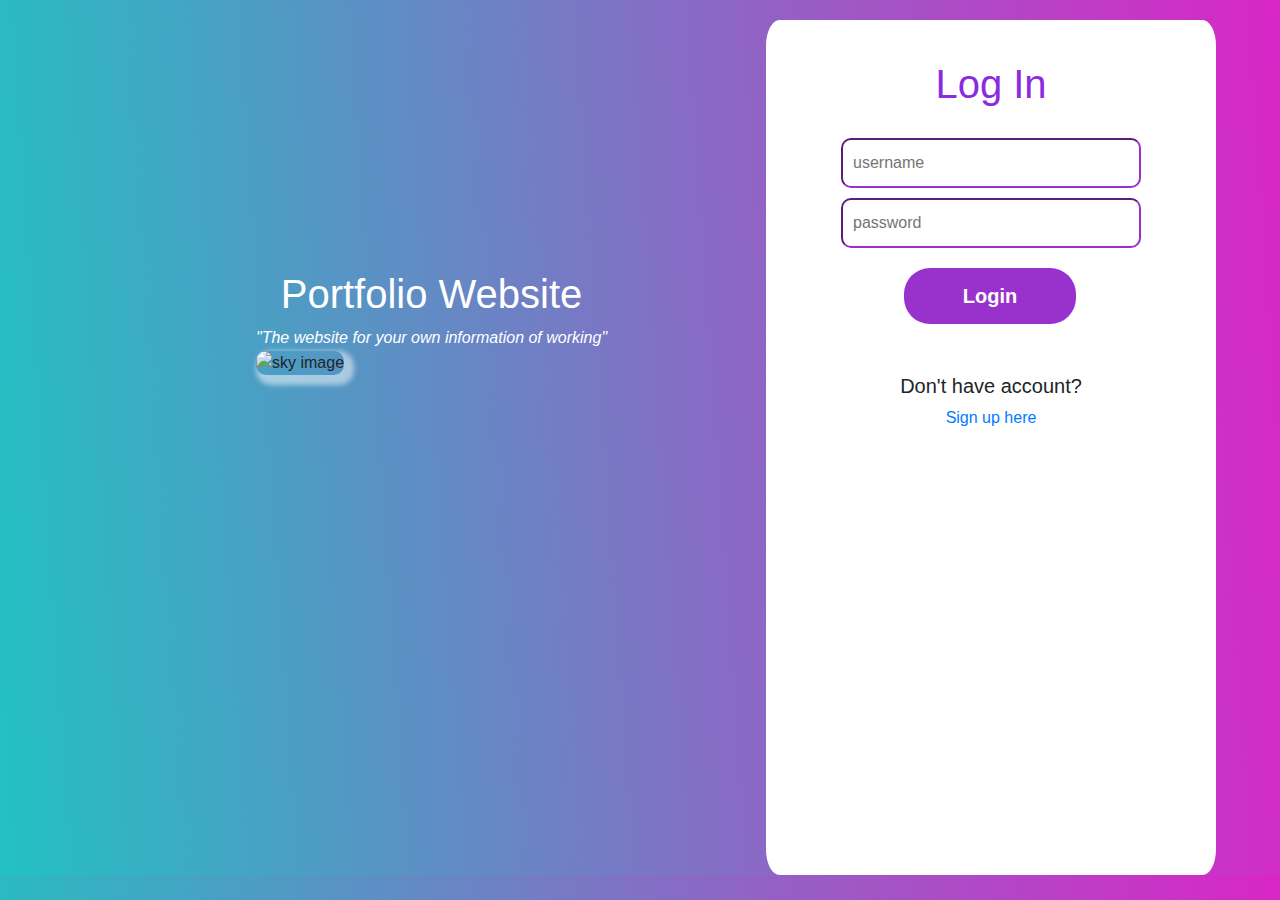
==== Portfolio/web/login.html @ 6b604dac "login page" ====
<!DOCTYPE html>
<html lang="en">

<head>
    <meta charset="UTF-8">
    <meta http-equiv="X-UA-Compatible" content="IE=edge">
    <meta name="viewport" content="width=device-width, initial-scale=1.0">
    <title>Login Portfolio</title>
    <link rel="stylesheet" href="WEB-INF/css/login/main.css">
    <link rel="stylesheet" href="https://cdn.jsdelivr.net/npm/bootstrap@4.3.1/dist/css/bootstrap.min.css"
        integrity="sha384-ggOyR0iXCbMQv3Xipma34MD+dH/1fQ784/j6cY/iJTQUOhcWr7x9JvoRxT2MZw1T" crossorigin="anonymous">

</head>

<body>
    <!--text in right-->
    <div id="login-header-left">
        <h1>Portfolio Website</h1>
        <i>"The website for your own information of working"</i>
        <div id="image">
            <img src="WEB-INF/img/login/IMG_0359.jpg" alt="sky image">
        </div>
    </div>

    <!--login div-->
    <div id="login-container">

        <form action="" class="login">
            <h1 style="color: blueviolet;">Log In</h1>
            <input id="name" type="text" placeholder="username" name="username" required><br>
            <input id="pass" type="password" placeholder="password" name="password" required><br>
            <input id="button" type="submit" value="Login">
        </form>

        <div class="signup">
            <h4>Don't have account?</h4> 
            <a href="signup.html">Sign up here</a>
        </div>

    </div>

</body>

</html>
---- Portfolio/web/WEB-INF/css/login/main.css ----
* {
    margin: 0;
    padding: 0;
}

body {
    background: rgb(34, 193, 195);
    background: linear-gradient(86deg, rgba(34, 193, 195, 1) 0%, rgba(217, 38, 198, 1) 100%);
}

#login-header-left{
    float: left;
    margin-top: 30vh;
    margin-left: 20vw;
}

#login-header-left h1 {
    color: white;
    text-align: center;
}

#login-header-left i {
    color: rgb(255, 255, 255);
    text-align: center;
}

#image {
    
}

#image img {
    height: 300px;
    border-radius: 10px;
    box-shadow: 5px 5px 5px 5px rgba(255, 255, 255,0.5);
}

#login-container {
    background-color: rgb(255, 255, 255);
    height: 95vh;
    width: 450px;
    border-radius: 3%;
    margin-top: 20px;
    float: right;
    margin-right: 5vw;
    margin-left: 5vw;
    display: flex;
    flex-direction: column;
    align-items: center;
}

#login-container .login h1 {
    text-align: center;
    margin-top: 40px;
    margin-bottom: 30px;
}

#name, #pass {
    margin-bottom: 10px;
    border-radius: 10px;
    padding: 0 10px;
    width: 300px;
    height: 50px;
    border-color: darkorchid;
}

#button {
    height: 56px;
    width: 172px;
    border-radius: 26px;
    margin: 10px 21%;
    background-color: darkorchid;
    color: white;
    box-shadow: none;
    border: none;
    font-size: 20px;
    font-weight: bold;
}

.signup {
    margin-top: 40px;
    text-align: center;
}

.signup h4 {
    font-size: 20px;
}

.signup a {
    text-decoration: none;
}
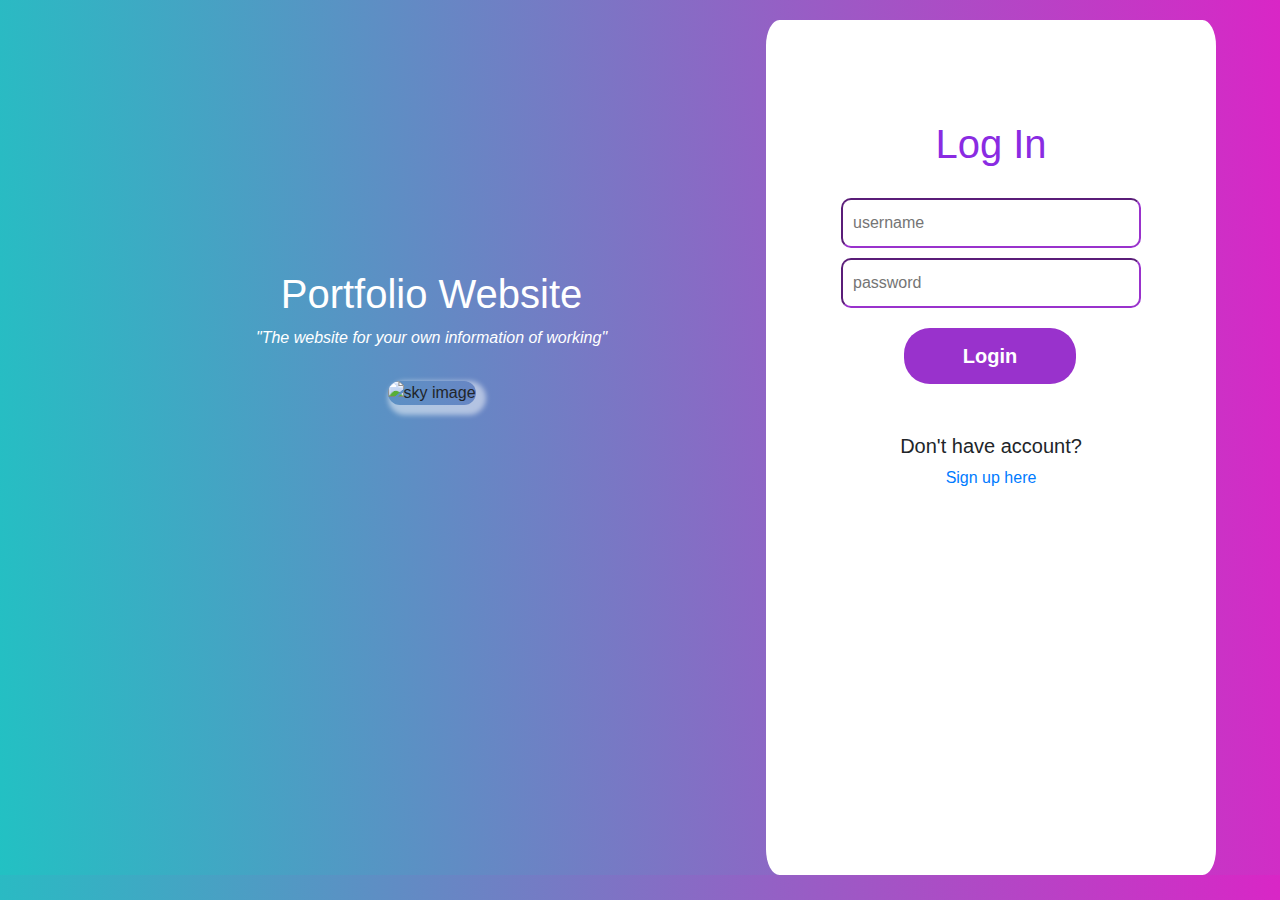
==== commit 2920afc8: "login finish" ====
--- a/Portfolio/web/login.html
+++ b/Portfolio/web/login.html
@@ -15,8 +15,11 @@
 <body>
     <!--text in right-->
     <div id="login-header-left">
-        <h1>Portfolio Website</h1>
-        <i>"The website for your own information of working"</i>
+        <div id="text-des">
+            <h1>Portfolio Website</h1>
+            <i>"The website for your own information of working"</i>
+        </div>
+
         <div id="image">
             <img src="WEB-INF/img/login/IMG_0359.jpg" alt="sky image">
         </div>
@@ -33,7 +36,7 @@
         </form>
 
         <div class="signup">
-            <h4>Don't have account?</h4> 
+            <h4>Don't have account?</h4>
             <a href="signup.html">Sign up here</a>
         </div>
 
--- a/Portfolio/web/WEB-INF/css/login/main.css
+++ b/Portfolio/web/WEB-INF/css/login/main.css
@@ -12,25 +12,30 @@
     float: left;
     margin-top: 30vh;
     margin-left: 20vw;
+    text-align: center;
 }
 
-#login-header-left h1 {
+#text-des {
+    
+}
+
+#text-des h1 {
     color: white;
     text-align: center;
 }
 
-#login-header-left i {
+#text-des i {
     color: rgb(255, 255, 255);
     text-align: center;
 }
 
 #image {
-    
+    margin-top: 30px;
 }
 
 #image img {
     height: 300px;
-    border-radius: 10px;
+    border-radius: 20px;
     box-shadow: 5px 5px 5px 5px rgba(255, 255, 255,0.5);
 }
 
@@ -50,7 +55,7 @@
 
 #login-container .login h1 {
     text-align: center;
-    margin-top: 40px;
+    margin-top: 100px;
     margin-bottom: 30px;
 }
 
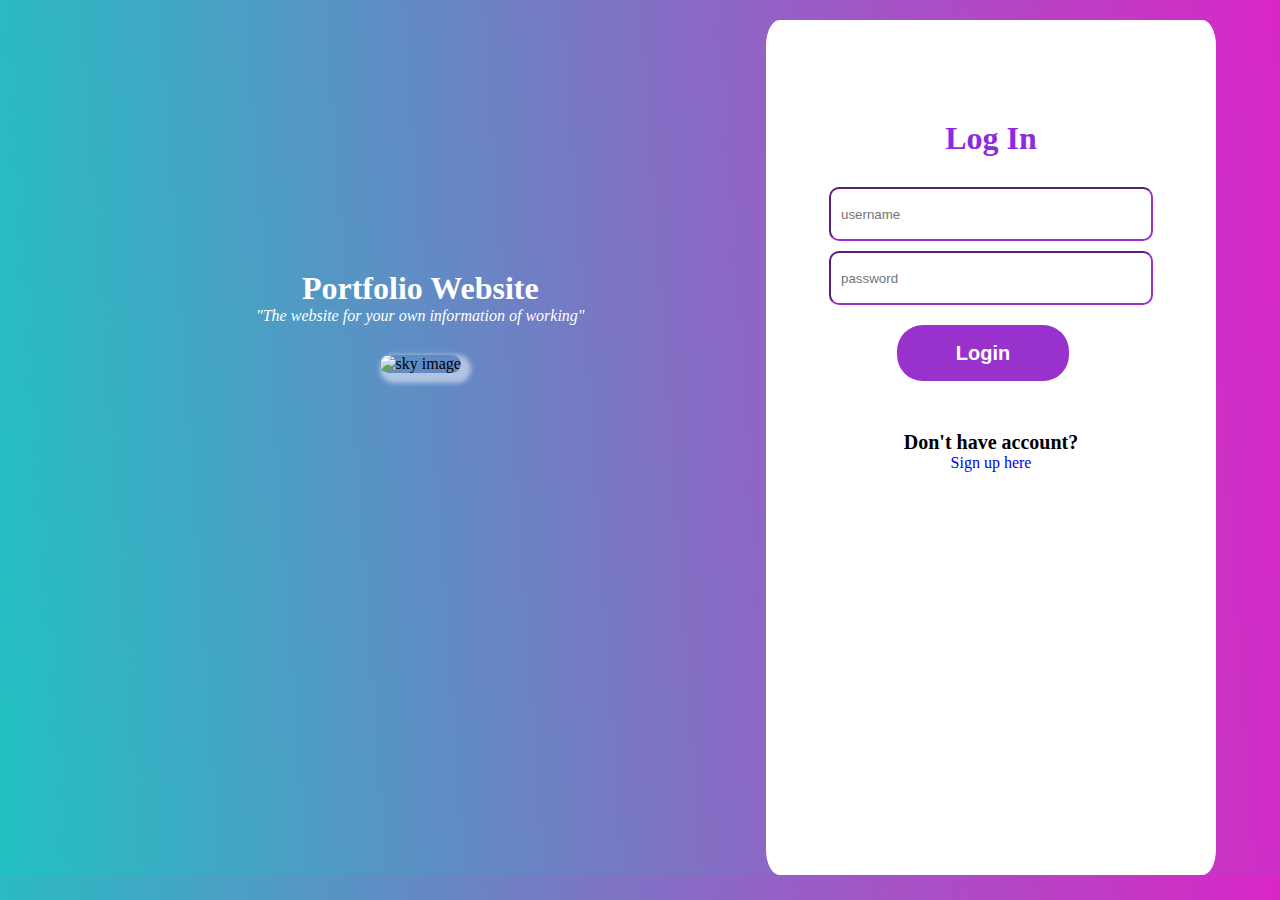
==== commit 8fddb08c: "signup page" ====
--- a/Portfolio/web/login.html
+++ b/Portfolio/web/login.html
@@ -6,9 +6,7 @@
     <meta http-equiv="X-UA-Compatible" content="IE=edge">
     <meta name="viewport" content="width=device-width, initial-scale=1.0">
     <title>Login Portfolio</title>
-    <link rel="stylesheet" href="WEB-INF/css/login/main.css">
-    <link rel="stylesheet" href="https://cdn.jsdelivr.net/npm/bootstrap@4.3.1/dist/css/bootstrap.min.css"
-        integrity="sha384-ggOyR0iXCbMQv3Xipma34MD+dH/1fQ784/j6cY/iJTQUOhcWr7x9JvoRxT2MZw1T" crossorigin="anonymous">
+    <link rel="stylesheet" href="WEB-INF/css/login.css">
 
 </head>
 
--- a/Portfolio/web/WEB-INF/css/login.css
+++ b/Portfolio/web/WEB-INF/css/login.css
@@ -0,0 +1,98 @@
+* {
+    margin: 0;
+    padding: 0;
+}
+
+body {
+    background: rgb(34, 193, 195);
+    background: linear-gradient(86deg, rgba(34, 193, 195, 1) 0%, rgba(217, 38, 198, 1) 100%);
+}
+
+#login-header-left{
+    float: left;
+    margin-top: 30vh;
+    margin-left: 20vw;
+    text-align: center;
+}
+
+
+#text-des h1 {
+    color: white;
+    text-align: center;
+}
+
+#text-des i {
+    color: rgb(255, 255, 255);
+    text-align: center;
+}
+
+#image {
+    margin-top: 30px;
+}
+
+#image img {
+    height: 300px;
+    border-radius: 20px;
+    box-shadow: 5px 5px 5px 5px rgba(255, 255, 255,0.5);
+}
+
+#login-container {
+    background-color: rgb(255, 255, 255);
+    height: 95vh;
+    width: 450px;
+    border-radius: 3%;
+    margin-top: 20px;
+    float: right;
+    margin-right: 5vw;
+    margin-left: 5vw;
+    display: flex;
+    flex-direction: column;
+    align-items: center;
+}
+
+#login-container .login h1 {
+    text-align: center;
+    margin-top: 100px;
+    margin-bottom: 30px;
+}
+
+#name, #pass {
+    margin-bottom: 10px;
+    border-radius: 10px;
+    padding: 0 10px;
+    width: 300px;
+    height: 50px;
+    border-color: darkorchid;
+}
+
+#button {
+    height: 56px;
+    width: 172px;
+    border-radius: 26px;
+    margin: 10px 21%;
+    background-color: darkorchid;
+    color: white;
+    box-shadow: none;
+    border: none;
+    font-size: 20px;
+    font-weight: bold;
+}
+
+#button:hover {
+    background-color: rgb(86, 0, 129);
+}
+
+.signup {
+    margin-top: 40px;
+    text-align: center;
+}
+
+.signup h4 {
+    font-size: 20px;
+}
+
+.signup a {
+    text-decoration: none;
+}
+
+
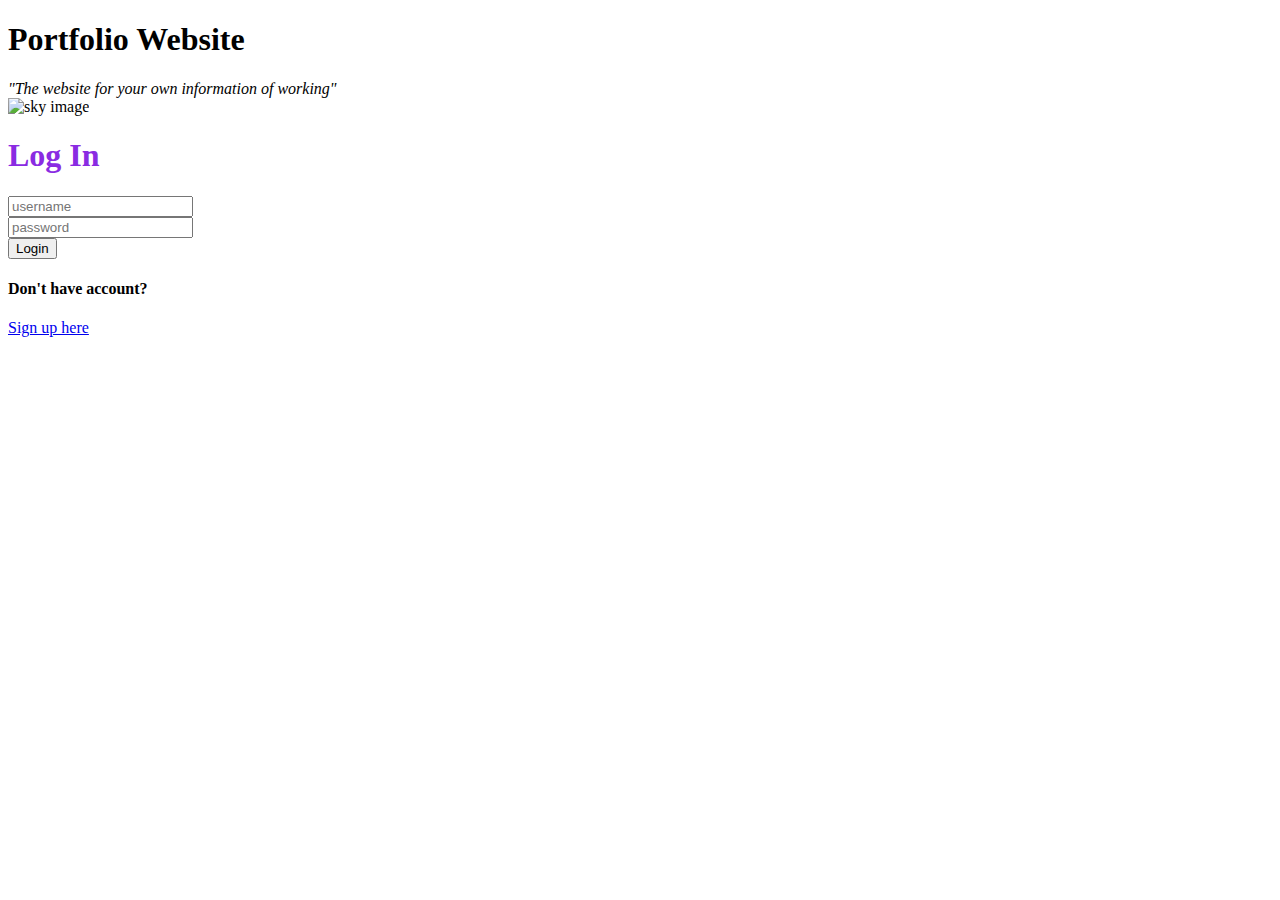
==== commit 381af136: "login and signup jsp" ====
--- a/Portfolio/web/login.html
+++ b/Portfolio/web/login.html
@@ -7,7 +7,8 @@
     <meta name="viewport" content="width=device-width, initial-scale=1.0">
     <title>Login Portfolio</title>
     <link rel="stylesheet" href="WEB-INF/css/login.css">
-
+    <link rel="stylesheet" href="WEB-INF/css/main.css">
+    
 </head>
 
 <body>
@@ -19,7 +20,7 @@
         </div>
 
         <div id="image">
-            <img src="WEB-INF/img/login/IMG_0359.jpg" alt="sky image">
+            <img src="WEB-INF/img/login/z3237600395404_963d2126a564e7bac292d177bf727e74.jpg" alt="sky image">
         </div>
     </div>
 
